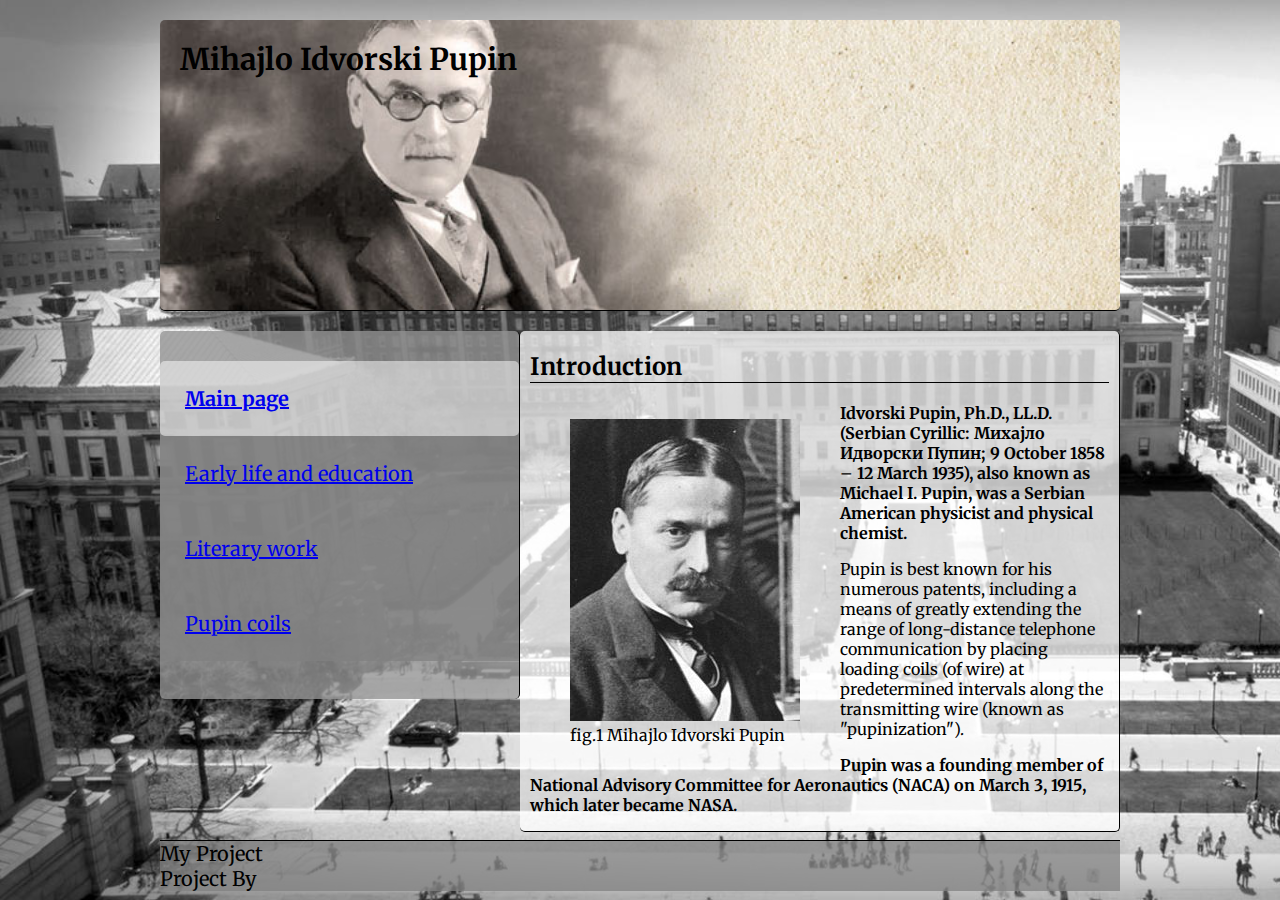
==== html_asgn4/index.html @ 06db2779 "assgn4" ====
<!DOCTYPE html>
<html lang="en">
<head>
    <meta charset="UTF-8">
    <meta name="viewport" content="width=device-width, initial-scale=1.0">
    <link rel="preconnect" href="https://fonts.googleapis.com">
    <link rel="preconnect" href="https://fonts.gstatic.com" crossorigin>
    <link href="https://fonts.googleapis.com/css2?family=Merriweather:wght@300&family=Whisper&display=swap" rel="stylesheet">
    <title>Mini site HTML</title>
    <link rel="stylesheet" href="./css/style.css">
</head>
<body>
    <header>Mihajlo Idvorski Pupin</header>
    <br>
    <main>
        <h2>Introduction</h2>
        <figure id="fig1">
            <img src="images/pupin.jpg" alt="Image Mihajlo Idvorski Pupin" title="Mihajlo Idvorski Pupin">
            <figcaption>fig.1 Mihajlo Idvorski Pupin</figcaption>
        </figure>
        <div>
            <p><b> Idvorski Pupin, Ph.D., LL.D. (Serbian Cyrillic: Михајло Идворски Пупин; 9 October 1858 – 12 March 1935), also known as Michael I. Pupin, was a Serbian American physicist and physical chemist. </b></p>
            
            <p>Pupin is best known for his numerous patents, including a means of greatly extending the range of long-distance telephone communication by placing loading coils (of wire) at predetermined intervals along the transmitting wire (known as "pupinization"). </p>
            
            <p><b>Pupin was a founding member of National Advisory Committee for Aeronautics (NACA) on March 3, 1915, which later became NASA.</b></p>
        </div>
    </main>
    <aside>
        <nav>
            <ul>
                <li class="active"><a href="index.html">Main page</a></li>
                <li><a href="earlylife.html">Early life and education</a></li>
                <li><a href="literarywork.html">Literary work</a></li>
                <li><a href="pupin.html">Pupin coils</a></li>
            </ul>
        </nav>
    </aside>
    <footer>
        <div>My Project</div>
            <div>Project By </div>
    </footer>
</body>
</html>
---- html_asgn4/css/style.css ----
html{
    height: 100%;
}
*{
    font-family: Merriweather;
}
body{
    width: 960px;
    margin: 20px auto;
    background-image: url(../images/background.jpg);
    background-blend-mode: overlay;
    background-size: cover;
    background-repeat:repeat
}
header{
    font-size: 30px;
    font-weight: bold;
    padding: 20px 0px 20px 20px;
    background-color: brown;
    border-bottom: 1px solid black;
    background-image:url(../images/michael_pupin_header.jpg);
    background-size: cover;
    height: 250px;
    border-radius: 5px;
}
h2{
    border-bottom: 1px solid black;
}
aside {
    float: left;
    width: 360px;
    box-sizing: border-box;
    border-right: 1px solid black;
    padding:  10px 0px 18px 0px;
    font-size: 20px;
    background-color: rgba(147, 147, 147, 0.8) ;
    border-radius: 5px;
}
nav ul li {
    /*border: 10px solid red;*/
    background-color: rgba(128, 128, 128, 0.742);
    padding: 25px;
    list-style: none;
    margin: 0px; 
    height: auto;  
}

nav ul {
    padding: 0px
} 
.active, nav ul li:hover{
    background-color: rgba(255, 255, 255, 0.5);
    font-weight: bold;
    border-radius: 5px;
}
main{
    width: 600px;
    float: right;
    border-right: 1px solid black;
    border-bottom: 1px solid black;
    margin-bottom: 8px;
    box-sizing: border-box;
    padding-left: 10px;
    padding-right: 10px;   
    background-color: rgba(255, 255, 255, 0.74);
    border-radius: 5px;
}
#fig1{
    float: left;
}
footer{
    position: relative;
    background-color: rgba(128, 128, 128, 0.74);
    font-size: 20px;
    border-top: 1px solid black;
    padding: 0px 8px 0px 0px;
    clear: both

}
#button{
    font-weight: bold;
    background-color: rgba(128, 128, 128, 0.345);
    float: right;
    position: relative;
    font-size: 20px;
    border-radius: 5px;
}
#button:hover {
    background-color: rgba(255, 255, 255, 0.5);
    font-weight: bold;

}
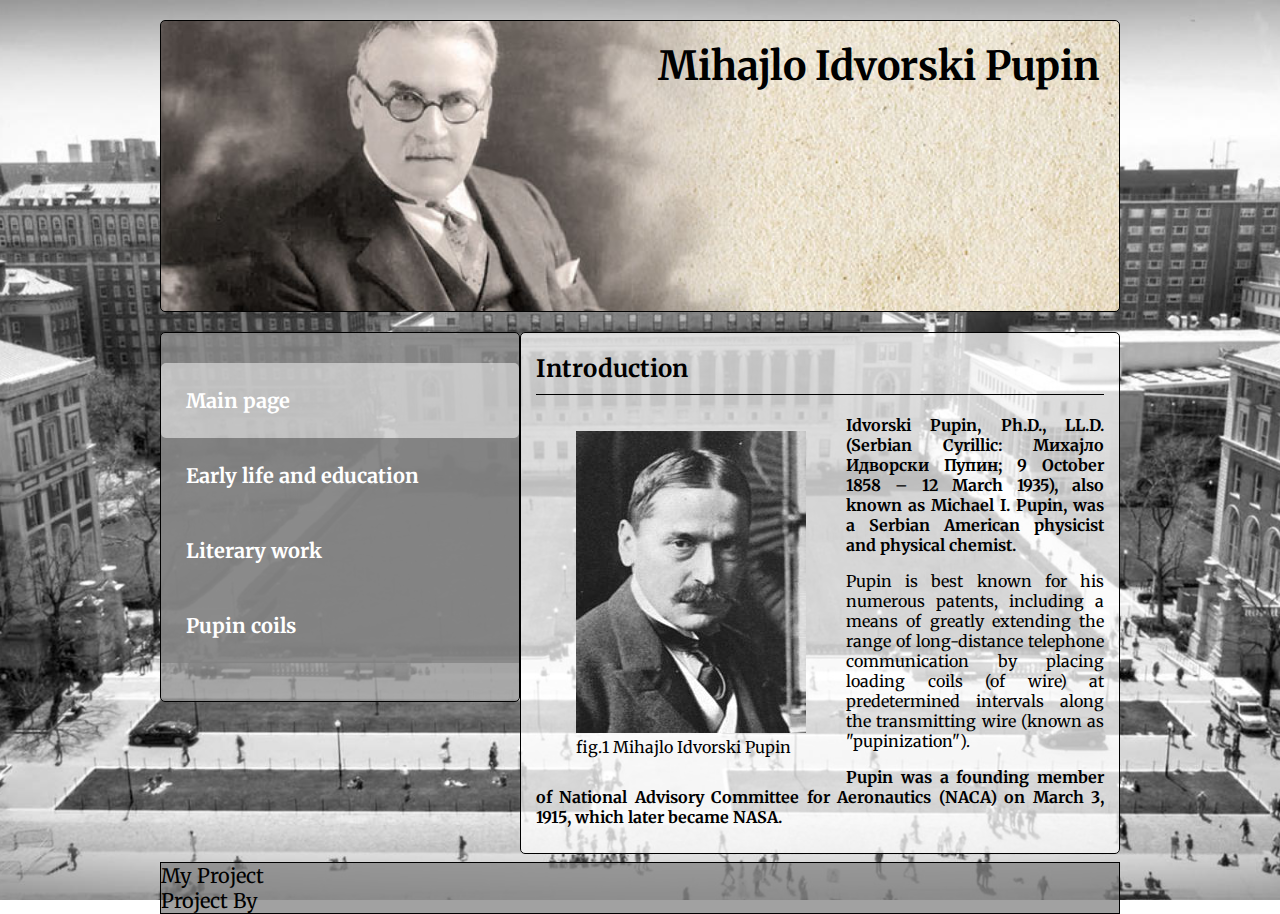
==== commit 11e32e2b: "assgn4" ====
--- a/html_asgn4/index.html
+++ b/html_asgn4/index.html
@@ -6,7 +6,7 @@
     <link rel="preconnect" href="https://fonts.googleapis.com">
     <link rel="preconnect" href="https://fonts.gstatic.com" crossorigin>
     <link href="https://fonts.googleapis.com/css2?family=Merriweather:wght@300&family=Whisper&display=swap" rel="stylesheet">
-    <title>Mini site HTML</title>
+    <title>Introduction</title>
     <link rel="stylesheet" href="./css/style.css">
 </head>
 <body>
--- a/html_asgn4/css/style.css
+++ b/html_asgn4/css/style.css
@@ -2,39 +2,46 @@
     height: 100%;
 }
 *{
-    font-family: Merriweather;
+    font-family: 'Merriweather', serif;
+    text-align: justify;
 }
 body{
     width: 960px;
     margin: 20px auto;
     background-image: url(../images/background.jpg);
-    background-blend-mode: overlay;
+    background-repeat:no-repeat;
+    background-position: center;
+    background-attachment: fixed;
     background-size: cover;
-    background-repeat:repeat
 }
 header{
-    font-size: 30px;
+    font-size: 40px;
     font-weight: bold;
-    padding: 20px 0px 20px 20px;
-    background-color: brown;
-    border-bottom: 1px solid black;
+    padding: 20px;
+    border: 1px solid black;
     background-image:url(../images/michael_pupin_header.jpg);
     background-size: cover;
     height: 250px;
     border-radius: 5px;
+    color: rgb(0, 0, 0);
+    text-align:end;
 }
 h2{
     border-bottom: 1px solid black;
+    font-weight: bold;
+    padding-bottom: 10px;
 }
+/* Aside menu */
 aside {
     float: left;
     width: 360px;
     box-sizing: border-box;
-    border-right: 1px solid black;
+    border: 1px solid black;
     padding:  10px 0px 18px 0px;
     font-size: 20px;
     background-color: rgba(147, 147, 147, 0.8) ;
     border-radius: 5px;
+    color: white;
 }
 nav ul li {
     /*border: 10px solid red;*/
@@ -53,30 +60,46 @@
     font-weight: bold;
     border-radius: 5px;
 }
+.active, nav ul li a:hover{
+    color: black;
+}
+nav ul li a{
+    color: white;
+    font-weight: bold;
+    text-decoration: none;
+}
+/* Main */
 main{
     width: 600px;
     float: right;
-    border-right: 1px solid black;
-    border-bottom: 1px solid black;
+    border: 1px solid black;
+    /* border-right: 1px solid black; */
+    /* border-bottom: 1px solid black; */
     margin-bottom: 8px;
     box-sizing: border-box;
-    padding-left: 10px;
-    padding-right: 10px;   
+    padding-left: 15px;
+    padding-right: 15px;  
+    padding-bottom: 10px; 
     background-color: rgba(255, 255, 255, 0.74);
     border-radius: 5px;
 }
-#fig1{
+#p2, #p5{
+    font-weight: bold;
+}
+#fig1 {
     float: left;
 }
+/* Footer */
 footer{
     position: relative;
     background-color: rgba(128, 128, 128, 0.74);
     font-size: 20px;
-    border-top: 1px solid black;
+    border: 1px solid black;
     padding: 0px 8px 0px 0px;
     clear: both
 
 }
+/* Go to top button */
 #button{
     font-weight: bold;
     background-color: rgba(128, 128, 128, 0.345);
@@ -84,9 +107,31 @@
     position: relative;
     font-size: 20px;
     border-radius: 5px;
+    color: black;
+    text-decoration: none;
+    padding: 5px;
 }
 #button:hover {
     background-color: rgba(255, 255, 255, 0.5);
     font-weight: bold;
+    color: rgb(118, 0, 0);
 
+}
+/* Table */
+#table1{
+    border: 1px solid black;
+}
+#table1 th {
+    border: 1px solid black;
+    padding: 5px;
+}
+#table1 td {
+    border: 1px solid black;
+    padding: 5px;
+}
+tr:nth-child(2n){
+    background-color: rgb(205, 205, 205);
+}
+tr:nth-child(2n+1){
+    background-color: rgb(148, 148, 148);
 }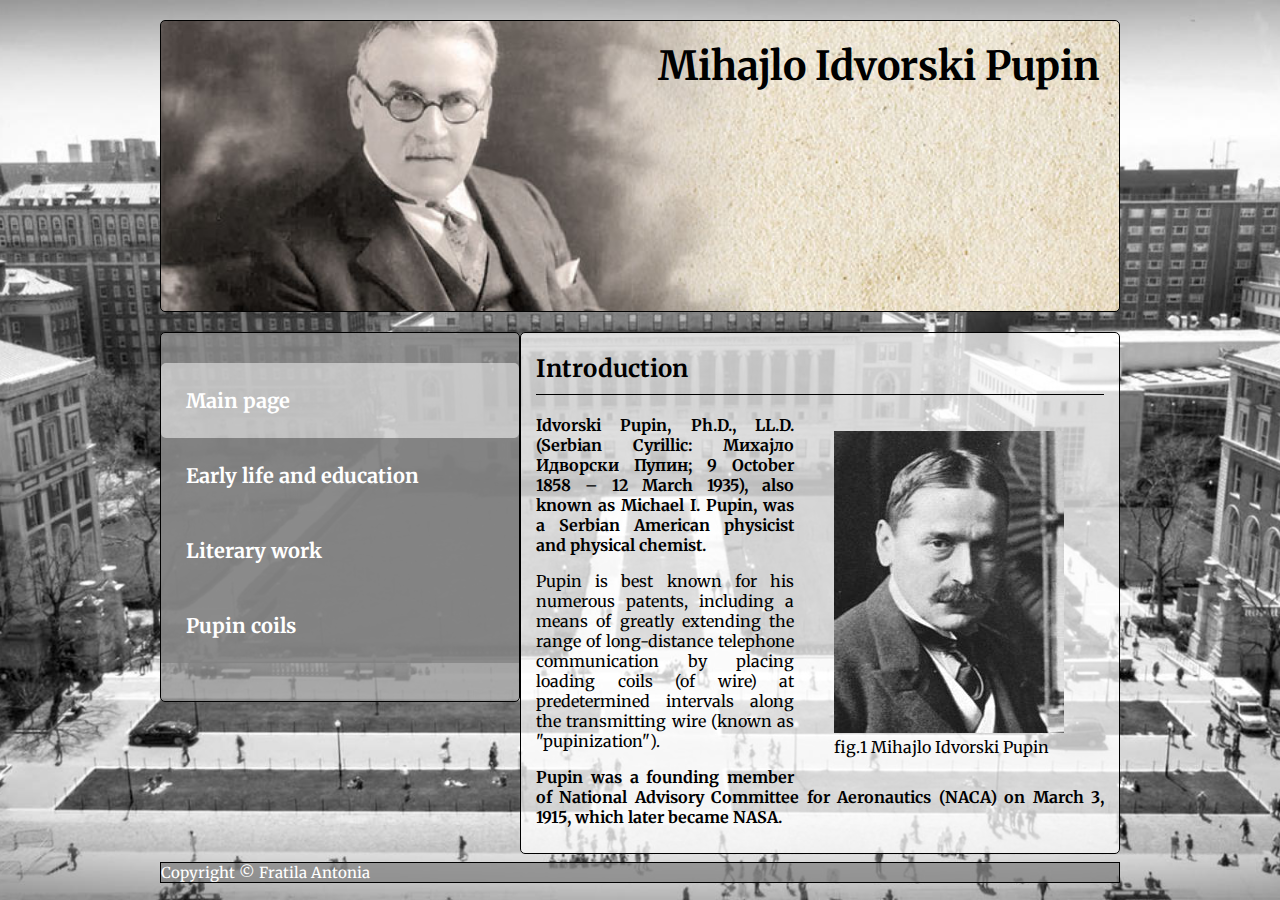
==== commit dbdc127a: "assgn4" ====
--- a/html_asgn4/index.html
+++ b/html_asgn4/index.html
@@ -7,18 +7,18 @@
     <link rel="preconnect" href="https://fonts.gstatic.com" crossorigin>
     <link href="https://fonts.googleapis.com/css2?family=Merriweather:wght@300&family=Whisper&display=swap" rel="stylesheet">
     <title>Introduction</title>
-    <link rel="stylesheet" href="./css/style.css">
+    <link rel="stylesheet" href="./assets/css/style.css">
 </head>
 <body>
     <header>Mihajlo Idvorski Pupin</header>
     <br>
     <main>
         <h2>Introduction</h2>
-        <figure id="fig1">
-            <img src="images/pupin.jpg" alt="Image Mihajlo Idvorski Pupin" title="Mihajlo Idvorski Pupin">
-            <figcaption>fig.1 Mihajlo Idvorski Pupin</figcaption>
-        </figure>
         <div>
+            <figure id="fig1">
+                <img src="./assets/images/pupin.jpg" alt="Image Mihajlo Idvorski Pupin" title="Mihajlo Idvorski Pupin">
+                <figcaption>fig.1 Mihajlo Idvorski Pupin</figcaption>
+            </figure>
             <p><b> Idvorski Pupin, Ph.D., LL.D. (Serbian Cyrillic: Михајло Идворски Пупин; 9 October 1858 – 12 March 1935), also known as Michael I. Pupin, was a Serbian American physicist and physical chemist. </b></p>
             
             <p>Pupin is best known for his numerous patents, including a means of greatly extending the range of long-distance telephone communication by placing loading coils (of wire) at predetermined intervals along the transmitting wire (known as "pupinization"). </p>
@@ -37,8 +37,7 @@
         </nav>
     </aside>
     <footer>
-        <div>My Project</div>
-            <div>Project By </div>
+        Copyright © Fratila Antonia
     </footer>
 </body>
 </html>--- a/html_asgn4/assets/css/style.css
+++ b/html_asgn4/assets/css/style.css
@@ -0,0 +1,145 @@
+html{
+    height: 100%;
+}
+*{
+    font-family: 'Merriweather','Times New Roman', serif;
+}
+body{
+    width: 960px;
+    margin: 20px auto;
+    background-image: url(../images/background.jpg);
+    background-repeat:no-repeat;
+    background-position: center;
+    background-attachment: fixed;
+    background-size: cover;
+}
+header{
+    font-size: 40px;
+    font-weight: bold;
+    padding: 20px;
+    border: 1px solid black;
+    background-image:url(../images/michael_pupin_header.jpg);
+    background-size: cover;
+    height: 250px;
+    border-radius: 5px;
+    color: rgb(0, 0, 0);
+    text-align:end;
+}
+h2{
+    border-bottom: 1px solid black;
+    font-weight: bold;
+    padding-bottom: 10px;
+}
+/* Aside menu */
+aside {
+    float: left;
+    width: 360px;
+    box-sizing: border-box;
+    border: 1px solid black;
+    padding:  10px 0px 18px 0px;
+    font-size: 20px;
+    background-color: rgba(147, 147, 147, 0.8) ;
+    border-radius: 5px;
+    color: white;
+}
+nav ul li {
+    background-color: rgba(128, 128, 128, 0.742);
+    padding: 25px;
+    list-style: none;
+    margin: 0px; 
+    height: auto;  
+}
+nav ul {
+    padding: 0px
+} 
+.active, nav ul li:hover{
+    background-color: rgba(255, 255, 255, 0.5);
+    font-weight: bold;
+    border-radius: 5px;
+}
+.active, nav ul li a:hover{
+    color: black;
+}
+nav ul li a{
+    color: white;
+    font-weight: bold;
+    text-decoration: none;
+}
+/* Main */
+main{
+    width: 600px;
+    float: right;
+    text-align: justify;
+    border: 1px solid black;
+    margin-bottom: 8px;
+    box-sizing: border-box;
+    padding-left: 15px;
+    padding-right: 15px;  
+    padding-bottom: 10px; 
+    background-color: rgba(255, 255, 255, 0.74);
+    border-radius: 5px;
+}
+#p2, #p5{
+    font-weight: bold;
+}
+#fig1 {
+    float: right;
+}
+#fig2 {   
+    width: 100%; 
+}
+#fig3 {
+    text-align: center;
+}
+#fig3 figcaption {
+    text-align: center;
+}
+/* Footer */
+footer{
+    position: relative;
+    background-color: rgba(128, 128, 128, 0.74);
+    font-size: 15px;
+    border: 1px solid black;
+    padding: 0px 8px 0px 0px;
+    clear: both;
+    color: white;
+}
+/* Go to top button */
+#button{
+    font-weight: bold;
+    background-color: rgba(128, 128, 128, 0.345);
+    float: right;
+    position: relative;
+    font-size: 20px;
+    border-radius: 5px;
+    color: black;
+    text-decoration: none;
+    padding: 5px;
+}
+#button:hover {
+    background-color: rgba(255, 255, 255, 0.5);
+    font-weight: bold;
+    color: rgb(118, 0, 0);
+}
+/* Table */
+#table1{
+    display: table;
+    border: 1px solid black;
+    width: 100%;
+    margin: 0 auto;
+}
+#table1 th {
+    background-color: rgba(0, 0, 0, 0.362);
+    border-collapse: collapse;
+    padding: 5px;
+}
+#table1 td {
+    border: 1px solid rgba(255, 255, 255, 0.74);;
+    padding: 5px;
+}
+tr:nth-child(2n){
+    background-color: rgb(205, 205, 205);
+}
+tr:nth-child(2n+1){
+    background-color: rgb(148, 148, 148);
+}